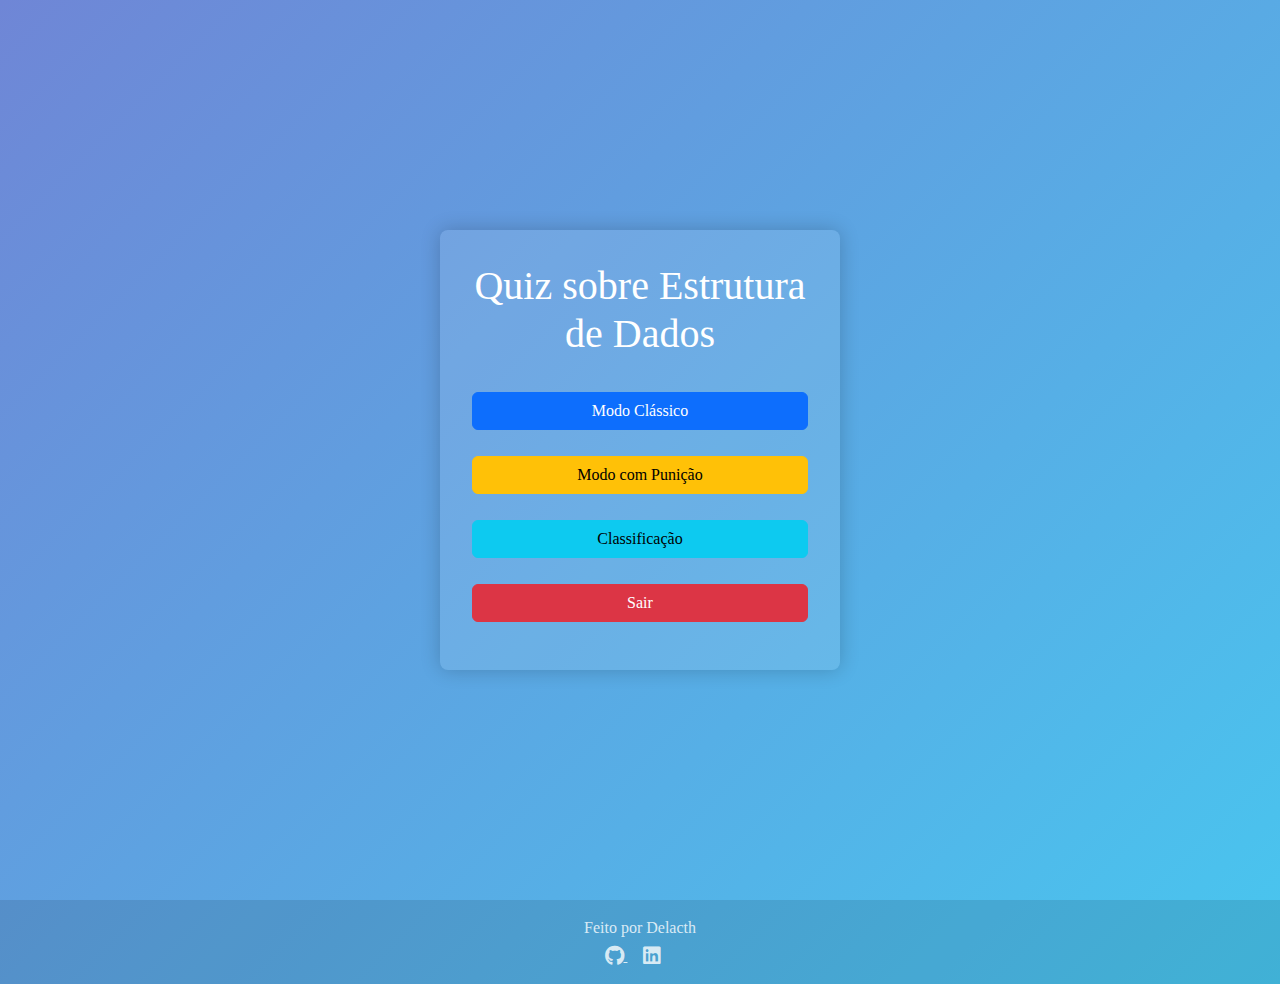
==== areaJogo.html @ af83cd8d "Versao 1" ====
<!DOCTYPE html>
<html lang="pt">
<head>
    <meta charset="UTF-8">
    <meta name="viewport" content="width=device-width, initial-scale=1.0">
    <title>Quiz sobre Estrutura de Dados</title>
    <!-- Fontes e Font Awesome -->
    <link rel="preconnect" href="https://fonts.googleapis.com">
    <link rel="preconnect" href="https://fonts.gstatic.com" crossorigin>
    <link href="https://fonts.googleapis.com/css2?family=Poppins:wght@400;700&display=swap" rel="stylesheet">
    <link rel="stylesheet" href="https://cdnjs.cloudflare.com/ajax/libs/font-awesome/6.0.0-beta3/css/all.min.css">
  
    <!-- Bootstrap CSS -->
    <link rel="stylesheet" href="https://cdnjs.cloudflare.com/ajax/libs/bootstrap/5.3.0/css/bootstrap.min.css">
    <link rel="stylesheet" href="CSS/areaJogo.css">
</head>
<body>

    <!-- Container de Entrada ao Jogo -->
    <div class="container d-flex justify-content-center align-items-center vh-100 text-center">
        <div class="entrada-container">
            <h1 class="mb-4">Quiz sobre Estrutura de Dados</h1>
            
            <!-- Botões de seleção -->
            <button class="btn btn-primary w-100 mb-3" onclick="irModoClassico()">Modo Clássico</button>
            <button class="btn btn-warning w-100 mb-3" onclick="irModoPunicao()">Modo com Punição</button>
            <button class="btn btn-info w-100 mb-3" onclick="irClassificacao()">Classificação</button>
            <button class="btn btn-danger w-100 mb-3" onclick="sairDoJogo()">Sair</button>
        </div>
    </div>

    <!-- Rodapé -->
    <footer>
        <p class="mb-1">Feito por Delacth</p>
        <div>
            <a href="https://github.com/SeuPerfil" target="_blank">
                <i class="fab fa-github fa-lg"></i>
            </a>
            <a href="https://linkedin.com/in/SeuPerfil" target="_blank">
                <i class="fab fa-linkedin fa-lg"></i>
            </a>
        </div>
    </footer>

    <!-- Scripts Bootstrap -->
    <script src="https://cdnjs.cloudflare.com/ajax/libs/bootstrap/5.3.0/js/bootstrap.bundle.min.js"></script>
    <script src="JS/bootstrap.bundle.min.js"></script>
    <script src="JS/navegacao.js"></script>
    

</body>
</html>
---- CSS/areaJogo.css ----
/* Corpo da página com fundo 'degradê' */
body {
    font-family: 'DynaPuff', cursive;
    display: flex;
    flex-direction: column;
    min-height: 100vh;
    background: linear-gradient(135deg, #6f86d6, #48c6ef); 
    color: #fff;
}

/* Container principal da página de entrada */
.container {
    height: 100%;
    display: flex;
    justify-content: center;
    align-items: center;
}

.entrada-container {
    max-width: 400px;
    width: 100%;
    padding: 2rem;
    background: rgba(255, 255, 255, 0.1); /* Fundo semitransparente */
    border-radius: 8px;
    box-shadow: 0px 0px 20px rgba(0, 0, 0, 0.2); /* Sombra suave */
    text-align: center;
}

/* Estilo do título */
h1 {
    font-size: 2.5rem;
    margin-bottom: 30px;
}

/* Estilos para os botões */
button {
    width: 100%;
    padding: 15px;
    font-size: 1.2rem;
    border-radius: 8px;
    margin: 10px 0;
    background-color: #4a90e2;
    border: none;
    color: #fff;
    cursor: pointer;
    transition: background-color 0.3s, transform 0.3s;
}

/* Efeito de hover nos botões */
button:hover {
    background-color: #357abd;
    transform: translateY(-5px);
}

/* Estilos do rodapé */
footer {
    background-color: rgba(0, 0, 0, 0.1);
    color: #ffffffcc;
    padding: 1rem;
    text-align: center;
    margin-top: auto;
}

footer a {
    color: #ffffffcc;
    margin-right: 15px;
    transition: color 0.3s;
}

/* Efeito de hover nos links do rodapé */
footer a:hover {
    color: #ffffff;
}
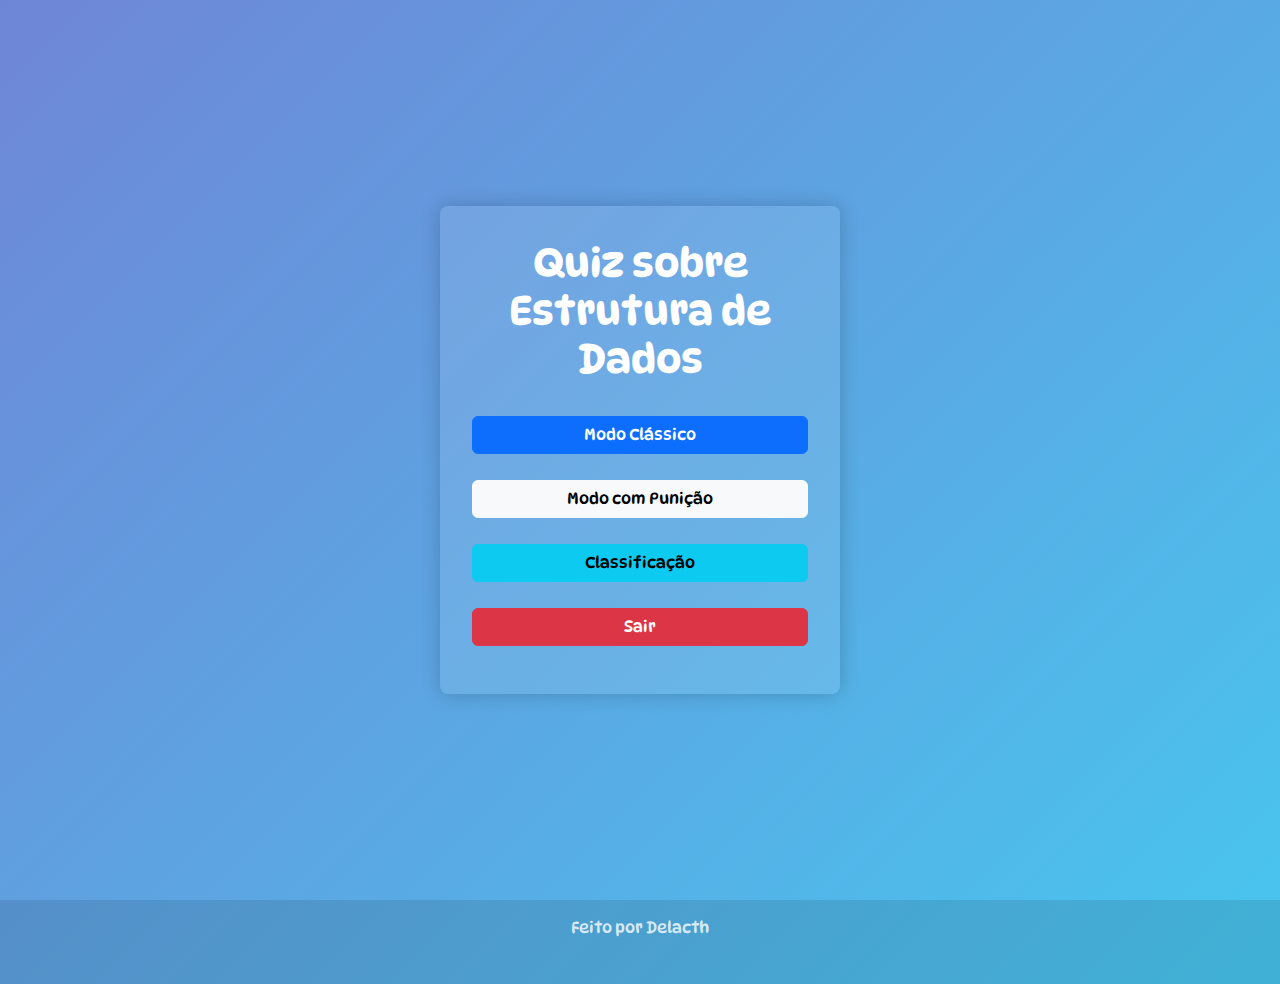
==== commit 4f7f069c: "Falta o modoPunicao e a area Adm" ====
--- a/areaJogo.html
+++ b/areaJogo.html
@@ -5,10 +5,10 @@
     <meta name="viewport" content="width=device-width, initial-scale=1.0">
     <title>Quiz sobre Estrutura de Dados</title>
     <!-- Fontes e Font Awesome -->
+    <!-- Fontes -->
     <link rel="preconnect" href="https://fonts.googleapis.com">
     <link rel="preconnect" href="https://fonts.gstatic.com" crossorigin>
-    <link href="https://fonts.googleapis.com/css2?family=Poppins:wght@400;700&display=swap" rel="stylesheet">
-    <link rel="stylesheet" href="https://cdnjs.cloudflare.com/ajax/libs/font-awesome/6.0.0-beta3/css/all.min.css">
+    <link href="https://fonts.googleapis.com/css2?family=DynaPuff:wght@400..700&family=Poppins:ital,wght@0,100;0,200;0,300;0,400;0,500;0,600;0,700;0,800;0,900;1,100;1,200;1,300;1,400;1,500;1,600;1,700;1,800;1,900&family=Rubik+Bubbles&display=swap" rel="stylesheet">
   
     <!-- Bootstrap CSS -->
     <link rel="stylesheet" href="https://cdnjs.cloudflare.com/ajax/libs/bootstrap/5.3.0/css/bootstrap.min.css">
@@ -23,7 +23,7 @@
             
             <!-- Botões de seleção -->
             <button class="btn btn-primary w-100 mb-3" onclick="irModoClassico()">Modo Clássico</button>
-            <button class="btn btn-warning w-100 mb-3" onclick="irModoPunicao()">Modo com Punição</button>
+            <button class="btn btn-light w-100 mb-3" onclick="irModoPunicao()">Modo com Punição</button>
             <button class="btn btn-info w-100 mb-3" onclick="irClassificacao()">Classificação</button>
             <button class="btn btn-danger w-100 mb-3" onclick="sairDoJogo()">Sair</button>
         </div>
@@ -36,7 +36,7 @@
             <a href="https://github.com/SeuPerfil" target="_blank">
                 <i class="fab fa-github fa-lg"></i>
             </a>
-            <a href="https://linkedin.com/in/SeuPerfil" target="_blank">
+            <a href="https://www.linkedin.com/in/henrique-delacth-8a7819192/" target="_blank">
                 <i class="fab fa-linkedin fa-lg"></i>
             </a>
         </div>
